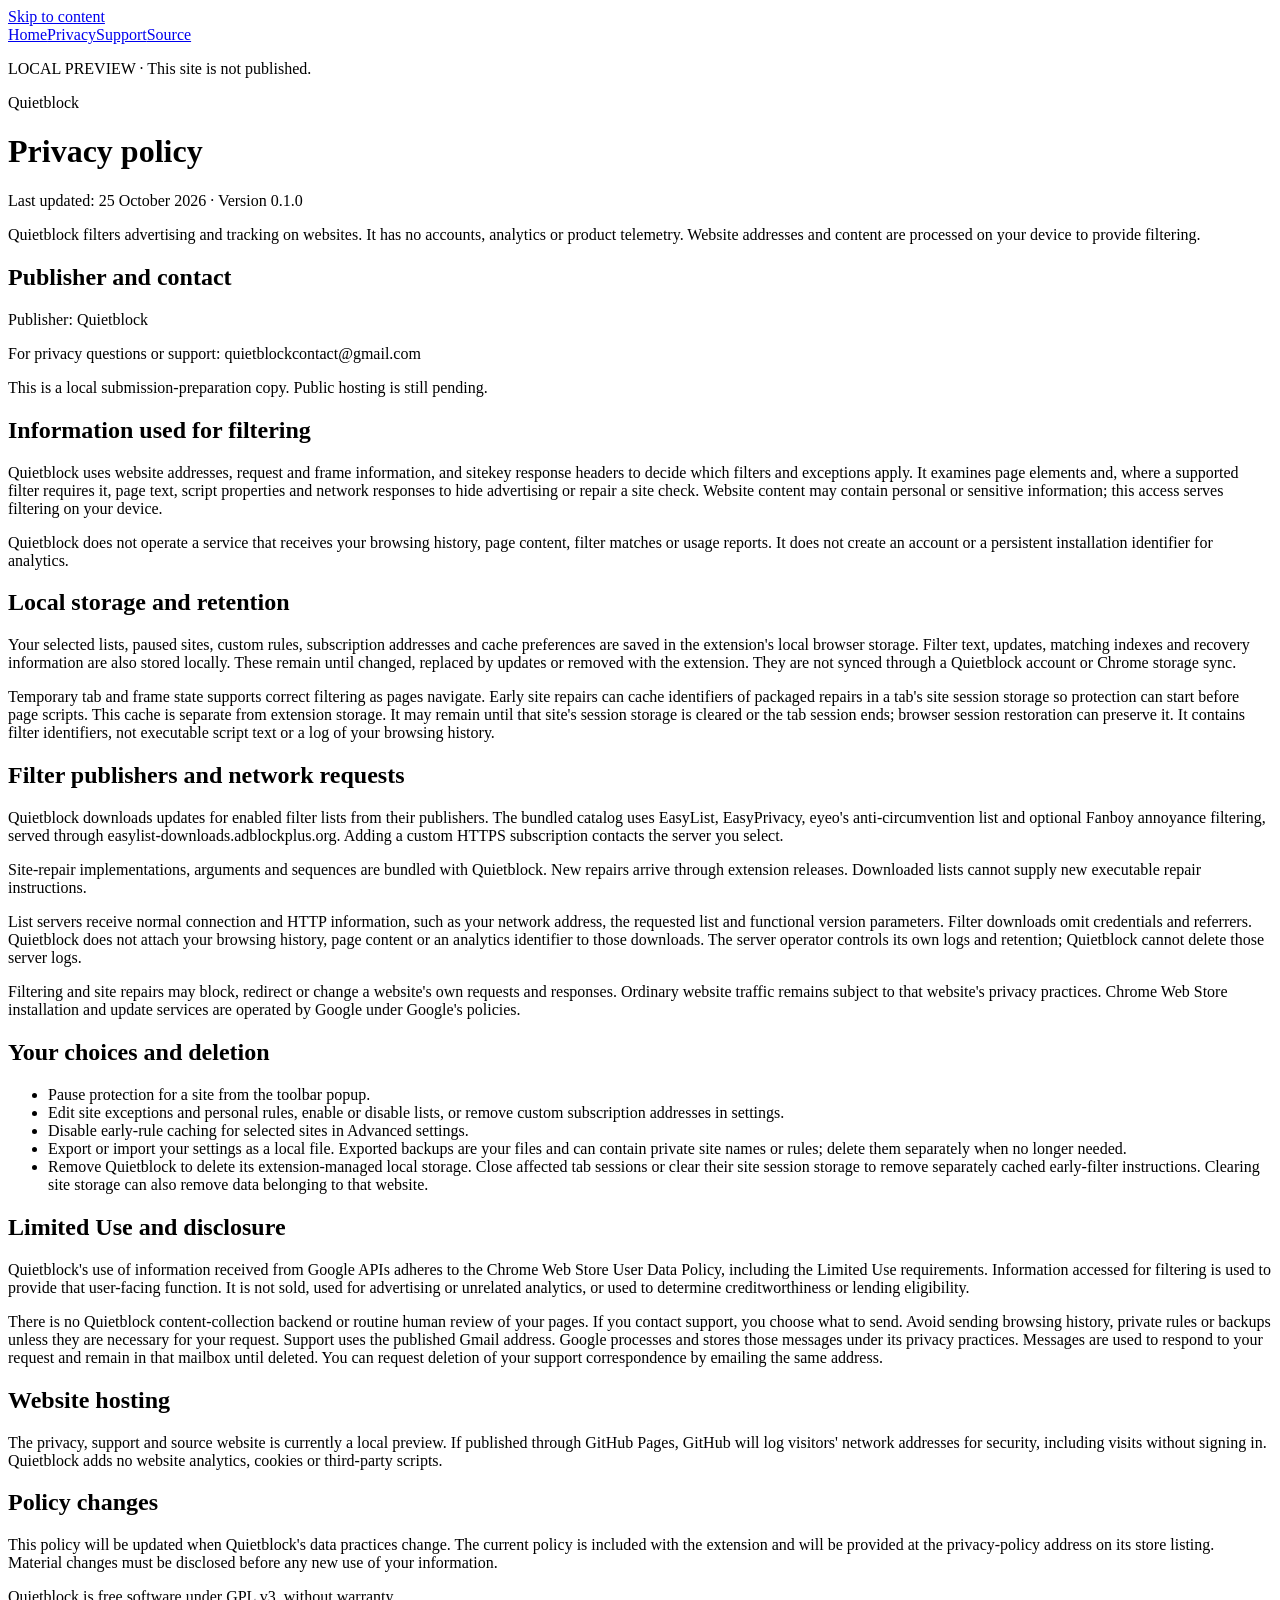
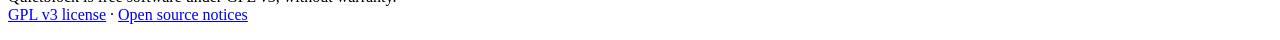
==== privacy/index.html @ 6aef24d1 "chore(release): prepare Quietblock 0.1.0 public files Include the static GitHub Pages site, privacy " ====
<!doctype html>
<html lang="en"><head>
<meta charset="utf-8"><meta name="viewport" content="width=device-width,initial-scale=1">
<meta name="robots" content="noindex">
<meta http-equiv="Content-Security-Policy" content="default-src 'none'; style-src 'self'; img-src 'self'; base-uri 'none'; form-action 'none'">
<title>Privacy policy · Quietblock</title>
<link rel="icon" href="/quietblock-public/assets/mark.svg" type="image/svg+xml">
<link rel="stylesheet" href="/quietblock-public/assets/style.css">
</head><body>
<a class="skip-link" href="#content">Skip to content</a>
<div class="site-shell"><nav class="site-nav" aria-label="Main navigation"><a href="/quietblock-public/">Home</a><a href="/quietblock-public/privacy/" aria-current="page">Privacy</a><a href="/quietblock-public/support/">Support</a><a href="/quietblock-public/source/">Source</a></nav>
<p class="preview-note">LOCAL PREVIEW · This site is not published.</p></div>
<main id="content" tabindex="-1" class="settings policy site-page">
      <header>
        <div class="brand"><img src="/quietblock-public/assets/mark.svg" alt="" />Quietblock</div>
        <h1>Privacy policy</h1>
        <p class="hint">Last updated: 25 October 2026 · Version 0.1.0</p>
        <p>
          Quietblock filters advertising and tracking on websites. It has no
          accounts, analytics or product telemetry. Website addresses and
          content are processed on your device to provide filtering.
        </p>
      </header>
      <section aria-labelledby="publisher-heading">
        <h2 id="publisher-heading">Publisher and contact</h2>
        <p data-release-field="publisher">Publisher: Quietblock</p>
        <p data-release-field="contact">
          For privacy questions or support: quietblockcontact@gmail.com
        </p>
        <p>
          This is a local submission-preparation copy. Public hosting is still
          pending.
        </p>
      </section>
      <section aria-labelledby="processing-heading">
        <h2 id="processing-heading">Information used for filtering</h2>
        <p>
          Quietblock uses website addresses, request and frame information, and
          sitekey response headers to decide which filters and exceptions apply.
          It examines page elements and, where a supported filter requires it,
          page text, script properties and network responses to hide advertising
          or repair a site check. Website content may contain personal or
          sensitive information; this access serves filtering on your device.
        </p>
        <p>
          Quietblock does not operate a service that receives your browsing
          history, page content, filter matches or usage reports. It does not
          create an account or a persistent installation identifier for
          analytics.
        </p>
      </section>
      <section aria-labelledby="storage-heading">
        <h2 id="storage-heading">Local storage and retention</h2>
        <p>
          Your selected lists, paused sites, custom rules, subscription
          addresses and cache preferences are saved in the extension's local
          browser storage. Filter text, updates, matching indexes and recovery
          information are also stored locally. These remain until changed,
          replaced by updates or removed with the extension. They are not synced
          through a Quietblock account or Chrome storage sync.
        </p>
        <p>
          Temporary tab and frame state supports correct filtering as pages
          navigate. Early site repairs can cache identifiers of packaged repairs
          in a tab's site session storage so protection can start before page
          scripts. This cache is separate from extension storage. It may remain
          until that site's session storage is cleared or the tab session ends;
          browser session restoration can preserve it. It contains filter
          identifiers, not executable script text or a log of your browsing
          history.
        </p>
      </section>
      <section aria-labelledby="network-heading">
        <h2 id="network-heading">Filter publishers and network requests</h2>
        <p>
          Quietblock downloads updates for enabled filter lists from their
          publishers. The bundled catalog uses EasyList, EasyPrivacy, eyeo's
          anti-circumvention list and optional Fanboy annoyance filtering,
          served through easylist-downloads.adblockplus.org. Adding a custom
          HTTPS subscription contacts the server you select.
        </p>
        <p>
          Site-repair implementations, arguments and sequences are bundled with
          Quietblock. New repairs arrive through extension releases. Downloaded
          lists cannot supply new executable repair instructions.
        </p>
        <p>
          List servers receive normal connection and HTTP information, such as
          your network address, the requested list and functional version
          parameters. Filter downloads omit credentials and referrers.
          Quietblock does not attach your browsing history, page content or an
          analytics identifier to those downloads. The server operator controls
          its own logs and retention; Quietblock cannot delete those server
          logs.
        </p>
        <p>
          Filtering and site repairs may block, redirect or change a website's
          own requests and responses. Ordinary website traffic remains subject
          to that website's privacy practices. Chrome Web Store installation and
          update services are operated by Google under Google's policies.
        </p>
      </section>
      <section aria-labelledby="choices-heading">
        <h2 id="choices-heading">Your choices and deletion</h2>
        <ul>
          <li>Pause protection for a site from the toolbar popup.</li>
          <li>
            Edit site exceptions and personal rules, enable or disable lists, or
            remove custom subscription addresses in settings.
          </li>
          <li>
            Disable early-rule caching for selected sites in Advanced settings.
          </li>
          <li>
            Export or import your settings as a local file. Exported backups are
            your files and can contain private site names or rules; delete them
            separately when no longer needed.
          </li>
          <li>
            Remove Quietblock to delete its extension-managed local storage.
            Close affected tab sessions or clear their site session storage to
            remove separately cached early-filter instructions. Clearing site
            storage can also remove data belonging to that website.
          </li>
        </ul>
      </section>
      <section aria-labelledby="limited-use-heading">
        <h2 id="limited-use-heading">Limited Use and disclosure</h2>
        <p>
          Quietblock's use of information received from Google APIs adheres to
          the Chrome Web Store User Data Policy, including the Limited Use
          requirements. Information accessed for filtering is used to provide
          that user-facing function. It is not sold, used for advertising or
          unrelated analytics, or used to determine creditworthiness or lending
          eligibility.
        </p>
        <p>
          There is no Quietblock content-collection backend or routine human
          review of your pages. If you contact support, you choose what to send.
          Avoid sending browsing history, private rules or backups unless they
          are necessary for your request. Support uses the published Gmail
          address. Google processes and stores those messages under its privacy
          practices. Messages are used to respond to your request and remain in
          that mailbox until deleted. You can request deletion of your support
          correspondence by emailing the same address.
        </p>
      </section>
      <section aria-labelledby="hosting-heading">
        <h2 id="hosting-heading">Website hosting</h2>
        <p>
          The privacy, support and source website is currently a local preview.
          If published through GitHub Pages, GitHub will log visitors' network
          addresses for security, including visits without signing in.
          Quietblock adds no website analytics, cookies or third-party scripts.
        </p>
      </section>
      <section aria-labelledby="changes-heading">
        <h2 id="changes-heading">Policy changes</h2>
        <p>
          This policy will be updated when Quietblock's data practices change.
          The current policy is included with the extension and will be provided
          at the privacy-policy address on its store listing. Material changes
          must be disclosed before any new use of your information.
        </p>
      </section>
      <p class="privacy-note">
        Quietblock is free software under GPL v3, without warranty.<br />
        <a href="/quietblock-public/licenses/LICENSE" target="_blank" rel="noopener">GPL v3 license</a>
        ·
        <a href="/quietblock-public/licenses/THIRD_PARTY_NOTICES.md" target="_blank" rel="noopener"
          >Open source notices</a
        >
      </p>
    </main>
</body></html>
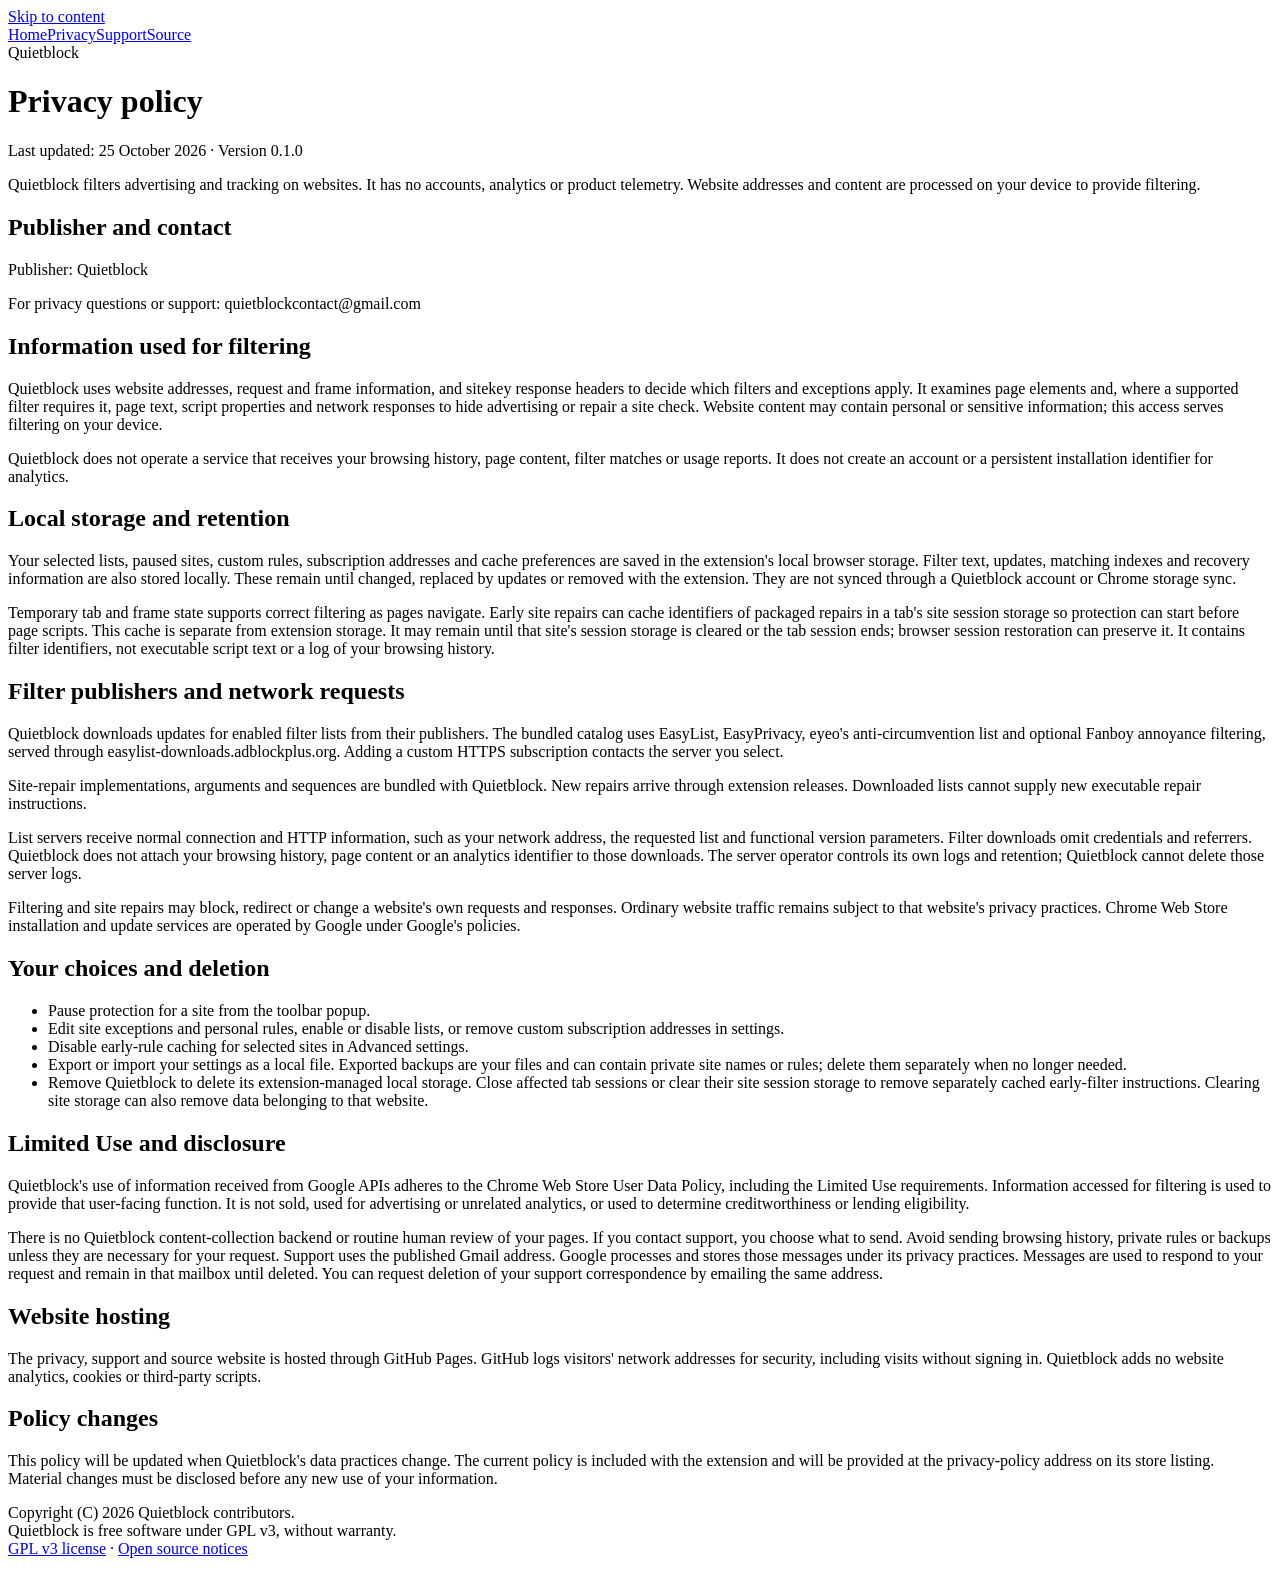
==== commit ad90f36c: "chore(release): publish Quietblock 0.1.0 source and policies Publish final privacy and support pages" ====
--- a/privacy/index.html
+++ b/privacy/index.html
@@ -1,15 +1,13 @@
 <!doctype html>
 <html lang="en"><head>
 <meta charset="utf-8"><meta name="viewport" content="width=device-width,initial-scale=1">
-<meta name="robots" content="noindex">
 <meta http-equiv="Content-Security-Policy" content="default-src 'none'; style-src 'self'; img-src 'self'; base-uri 'none'; form-action 'none'">
 <title>Privacy policy · Quietblock</title>
 <link rel="icon" href="/quietblock-public/assets/mark.svg" type="image/svg+xml">
 <link rel="stylesheet" href="/quietblock-public/assets/style.css">
 </head><body>
 <a class="skip-link" href="#content">Skip to content</a>
-<div class="site-shell"><nav class="site-nav" aria-label="Main navigation"><a href="/quietblock-public/">Home</a><a href="/quietblock-public/privacy/" aria-current="page">Privacy</a><a href="/quietblock-public/support/">Support</a><a href="/quietblock-public/source/">Source</a></nav>
-<p class="preview-note">LOCAL PREVIEW · This site is not published.</p></div>
+<div class="site-shell"><nav class="site-nav" aria-label="Main navigation"><a href="/quietblock-public/">Home</a><a href="/quietblock-public/privacy/" aria-current="page">Privacy</a><a href="/quietblock-public/support/">Support</a><a href="/quietblock-public/source/">Source</a></nav></div>
 <main id="content" tabindex="-1" class="settings policy site-page">
       <header>
         <div class="brand"><img src="/quietblock-public/assets/mark.svg" alt="" />Quietblock</div>
@@ -26,10 +24,6 @@
         <p data-release-field="publisher">Publisher: Quietblock</p>
         <p data-release-field="contact">
           For privacy questions or support: quietblockcontact@gmail.com
-        </p>
-        <p>
-          This is a local submission-preparation copy. Public hosting is still
-          pending.
         </p>
       </section>
       <section aria-labelledby="processing-heading">
@@ -148,10 +142,10 @@
       <section aria-labelledby="hosting-heading">
         <h2 id="hosting-heading">Website hosting</h2>
         <p>
-          The privacy, support and source website is currently a local preview.
-          If published through GitHub Pages, GitHub will log visitors' network
-          addresses for security, including visits without signing in.
-          Quietblock adds no website analytics, cookies or third-party scripts.
+          The privacy, support and source website is hosted through GitHub
+          Pages. GitHub logs visitors' network addresses for security, including
+          visits without signing in. Quietblock adds no website analytics,
+          cookies or third-party scripts.
         </p>
       </section>
       <section aria-labelledby="changes-heading">
@@ -164,6 +158,7 @@
         </p>
       </section>
       <p class="privacy-note">
+        Copyright (C) 2026 Quietblock contributors.<br />
         Quietblock is free software under GPL v3, without warranty.<br />
         <a href="/quietblock-public/licenses/LICENSE" target="_blank" rel="noopener">GPL v3 license</a>
         ·
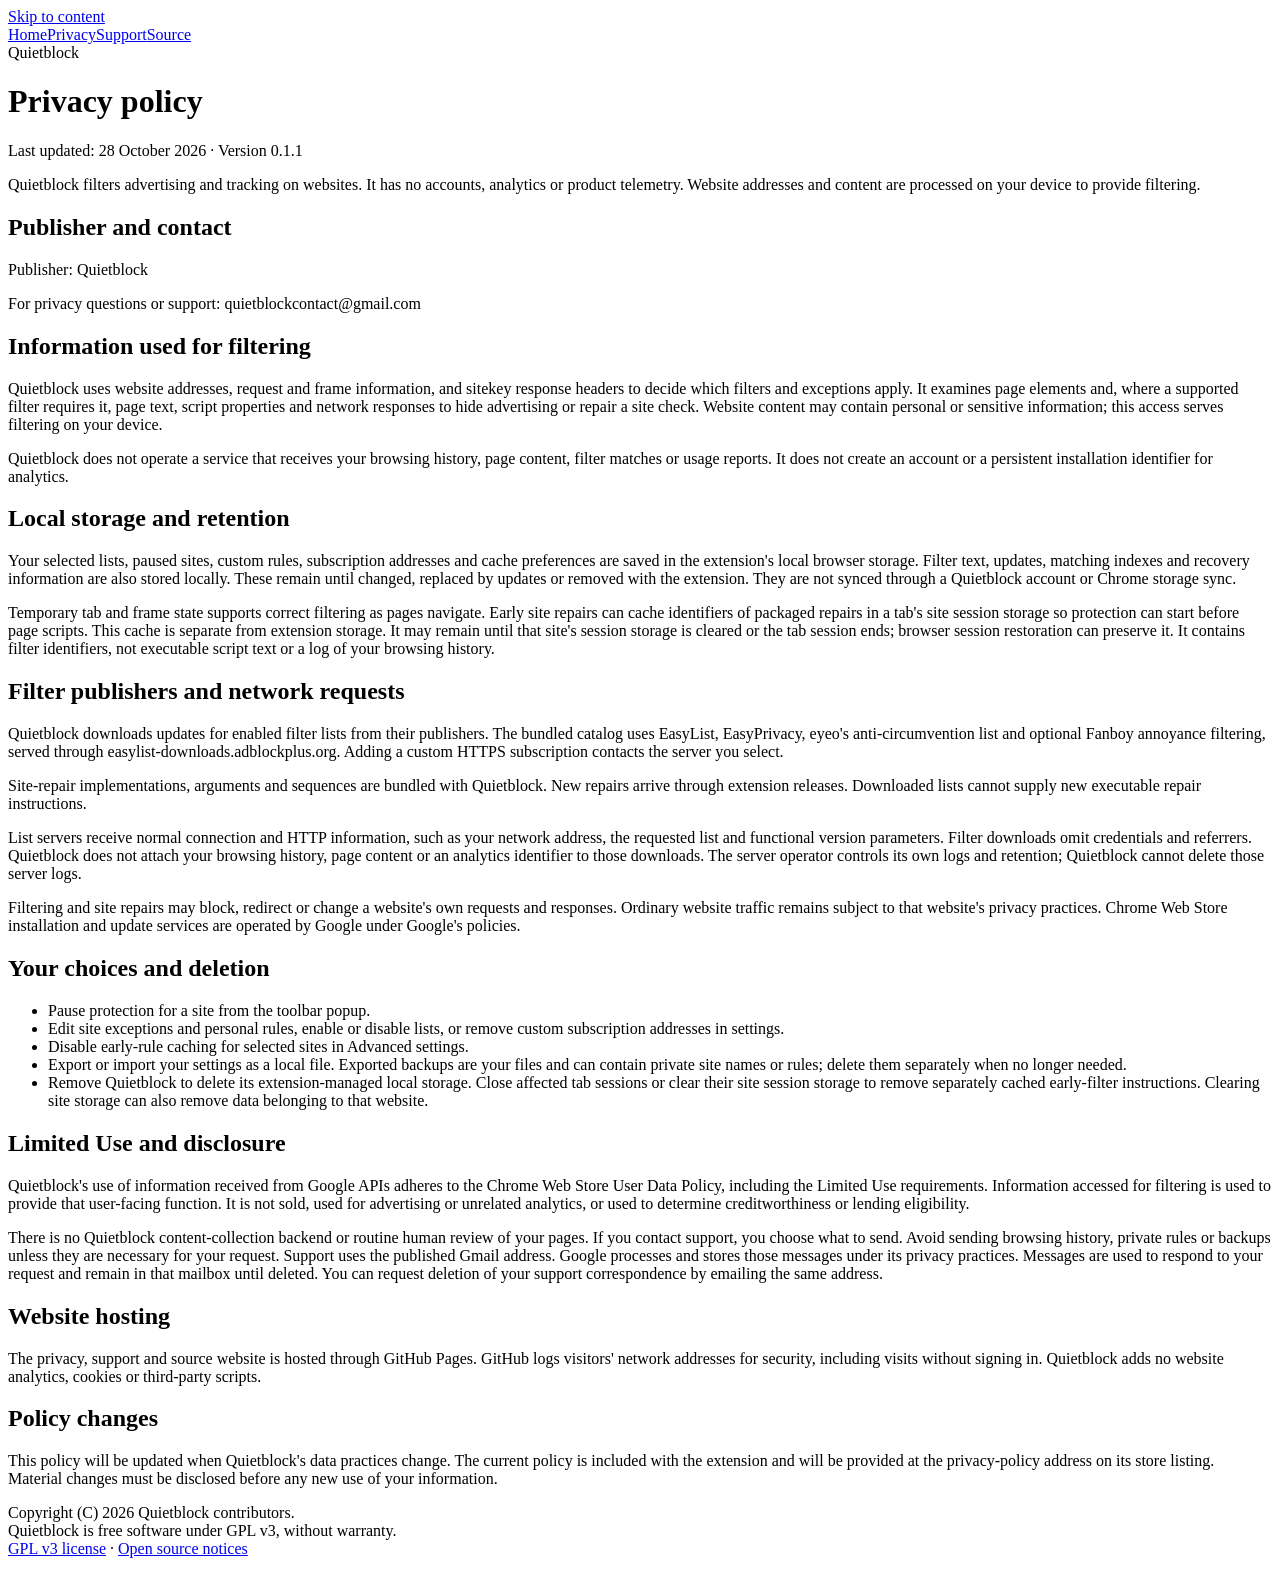
==== commit 55452dea: "chore(release): publish Quietblock 0.1.1 matching source Add the independently rebuilt 0.1.1 source " ====
--- a/privacy/index.html
+++ b/privacy/index.html
@@ -12,7 +12,7 @@
       <header>
         <div class="brand"><img src="/quietblock-public/assets/mark.svg" alt="" />Quietblock</div>
         <h1>Privacy policy</h1>
-        <p class="hint">Last updated: 25 October 2026 · Version 0.1.0</p>
+        <p class="hint">Last updated: 28 October 2026 · Version 0.1.1</p>
         <p>
           Quietblock filters advertising and tracking on websites. It has no
           accounts, analytics or product telemetry. Website addresses and
